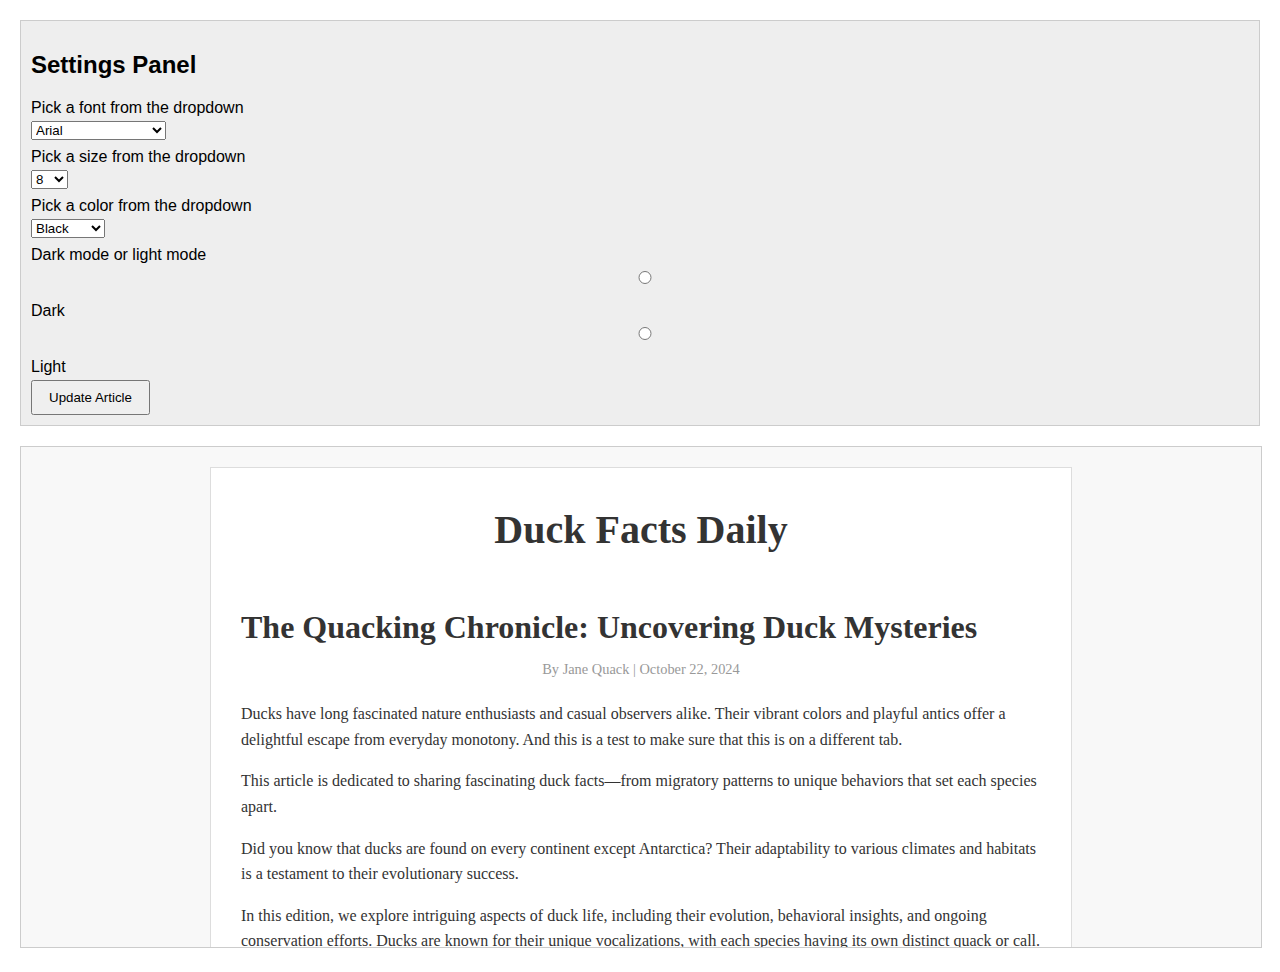
==== filler.html @ 953756a8 "Got a basic idea working Co-authored-by: sdziobak <sdziobak@users.noreply.github.com>" ====
<!DOCTYPE html>
<html lang="en">
<head>
    <meta charset="UTF-8">
    <meta name="viewport" content="width=device-width, initial-scale=1">
    <title>Duck Article Editor</title>
    <style>
        /* General styling for the page */
        body {
            font-family: Arial, sans-serif;
            margin: 20px;
        }

        /* Styling for the settings panel */
        #settingsPanel {
            margin-bottom: 20px;
            padding: 10px;
            border: 1px solid #ccc;
            background-color: #eee;
        }

        /* Styling for labels */
        label {
            display: block;
            margin: 8px 0 4px;
        }

        /* Styling for input fields and textareas */
        input, textarea {
            width: 100%;
            padding: 6px;
            margin-bottom: 10px;
            box-sizing: border-box;
        }

        /* Styling for buttons */
        button {
            padding: 8px 16px;
            cursor: pointer;
        }

        /* Styling for the iframe displaying the article */
        #articleFrame {
            width: 100%;
            height: 500px;
            border: 1px solid #ccc;
        }
    </style>
</head>
<body>
    <!-- Settings panel for customizing the article -->
    <div id="settingsPanel">
        <h2>Settings Panel</h2>

        <!-- Dropdown to select font -->
        <label for="Text font">Pick a font from the dropdown</label>
        <select id="font" name="font">
            <option value="Arial">Arial</option>
            <option value="Times New Roman">Times New Roman</option>
            <option value="Courier New">Courier New</option>
            <option value="Verdana">Verdana</option>
            <option value="Comic Sans MS">Comic Sans MS</option>
        </select>

        <!-- Dropdown to select font size -->
        <label for="Text size">Pick a size from the dropdown</label>
        <select id="size" name="size">
            <!-- Options for font sizes -->
            <option value="8">8</option>
            <option value="10">10</option>
            <option value="12">12</option>
            <option value="14">14</option>
            <option value="16">16</option>
            <option value="18">18</option>
            <option value="20">20</option>
            <option value="22">22</option>
            <option value="24">24</option>
            <option value="26">26</option>
            <option value="28">28</option>
            <option value="30">30</option>
            <option value="32">32</option>
            <option value="34">34</option>
            <option value="36">36</option>
            <option value="38">38</option>
            <option value="40">40</option>
            <option value="42">42</option>
            <option value="44">44</option>
            <option value="46">46</option>
            <option value="48">48</option>
            <option value="50">50</option>
            <option value="52">52</option>
            <option value="54">54</option>
            <option value="56">56</option>
            <option value="58">58</option>
            <option value="60">60</option>
            <option value="62">62</option>
            <option value="64">64</option>
            <option value="66">66</option>
            <option value="68">68</option>
            <option value="70">70</option>
            <option value="72">72</option>
        </select>

        <!-- Dropdown to select text color -->
        <label for="Text color">Pick a color from the dropdown</label>
        <select id="color" name="color">
            <!-- Options for text colors -->
            <option value="#000000">Black</option>
            <option value="#0000FF">Blue</option>
            <option value="#FF0000">Red</option>
            <option value="#008000">Green</option>
            <option value="#FFFF00">Yellow</option>
            <option value="#800080">Purple</option>
            <option value="#FFA500">Orange</option>
            <option value="#FFC0CB">Pink</option>
            <option value="#A52A2A">Brown</option>
            <option value="#808080">Grey</option>
            <option value="#FFFFFF">White</option>
            <option value="#00FFFF">Cyan</option>
            <option value="#FF00FF">Magenta</option>
            <option value="#00FF00">Lime</option>
            <option value="#808000">Olive</option>
            <option value="#800000">Maroon</option>
            <option value="#000080">Navy</option>
            <option value="#008080">Teal</option>
        </select>

        <!-- Radio buttons to select dark or light mode -->
        <label for="darkMode">Dark mode or light mode</label>
        <input type="radio" id="darkMode" name="mode" value="dark">
        <label for="darkMode">Dark</label>
        <input type="radio" id="lightMode" name="mode" value="light">
        <label for="lightMode">Light</label>

        <!-- Button to apply the selected settings -->
        <button id="updateButton">Update Article</button>
    </div>

    <!-- Iframe to display the article -->
    <iframe id="articleFrame" src="test.html" title="Duck Article"></iframe>
    <script>
        function formatArticle() {
            var iframe = document.getElementById('articleFrame');
            var doc = iframe.contentDocument || iframe.contentWindow.document;

            var content = doc.body.innerHTML;

            // Replace every period with a period followed by a space
            content = content.replace(/\.\./g, '. <br><br><br>');

            // Update the iframe content
            doc.body.innerHTML = content;
        }

        // Wait for the iframe to load and then call formatArticle
        document.getElementById('articleFrame').addEventListener('load', formatArticle);
    </script>
<script>
    document.getElementById('updateButton').addEventListener('click', function() {
        // Get selected font, size, color, and mode
        var font = document.getElementById('font').value;
        var size = document.getElementById('size').value;
        var color = document.getElementById('color').value;
        var mode = document.querySelector('input[name="mode"]:checked').value;
    
        // Update the parent document (the whole website)
        if (mode === "dark") {
            document.body.style.backgroundColor = "#000000";
            document.body.style.color = "#ffffff";
            // Update specific elements like settings panel
            document.getElementById('settingsPanel').style.backgroundColor = "#000000";
            document.getElementById('settingsPanel').style.color = "#ffffff";
        } else {
            document.body.style.backgroundColor = "#ffffff";
            document.body.style.color = "#000000";
            document.getElementById('settingsPanel').style.backgroundColor = "#eee"; // original color
            document.getElementById('settingsPanel').style.color = "#000000";
        }
    
        // Access the iframe's document
        var iframe = document.getElementById('articleFrame');
        var doc = iframe.contentDocument || iframe.contentWindow.document;
    
        // Apply font and size to the iframe content
        doc.body.style.fontFamily = font;
        doc.body.style.fontSize = size + "px";
    
        // Update iframe's dark or light mode
        if (mode === "dark") {
            doc.body.style.backgroundColor = "#000000";
            var textColor = (color === "#000000") ? "#ffffff" : color;
            doc.body.style.color = textColor;
            doc.querySelectorAll('*').forEach(function(element) {
                element.style.backgroundColor = "#000000";
                element.style.color = textColor;
            });
        } else {
            doc.body.style.backgroundColor = "#ffffff";
            doc.body.style.color = color || "#000000";
            doc.querySelectorAll('*').forEach(function(element) {
                element.style.backgroundColor = "#ffffff";
                element.style.color = color || "#000000";
            });
        }
    });
    </script>
    
    
</body>
</html>
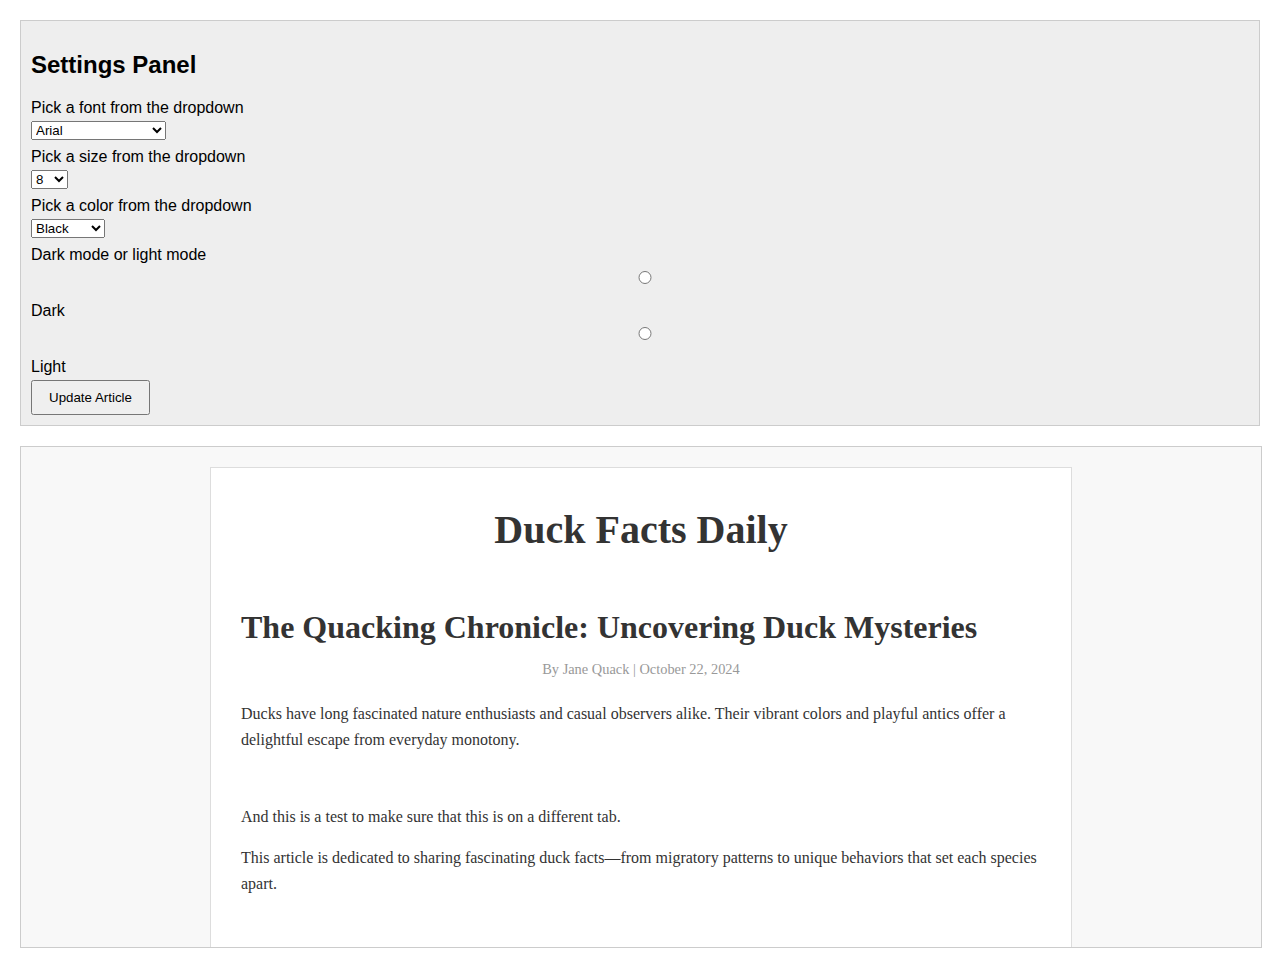
==== commit 6d644f18: "fixed the spacing!! Co-authored-by: sdziobak <sdziobak@users.noreply.github.com>" ====
--- a/filler.html
+++ b/filler.html
@@ -145,8 +145,12 @@
 
             var content = doc.body.innerHTML;
 
-            // Replace every period with a period followed by a space
-            content = content.replace(/\.\./g, '. <br><br><br>');
+            var counter = 0;
+            content = content.replace(/\./g, function(match) {
+            counter++;
+            // Replace only on every other occurrence
+            return (counter % 2 === 0) ? '. <br><br><br>' : match;
+            });
 
             // Update the iframe content
             doc.body.innerHTML = content;
